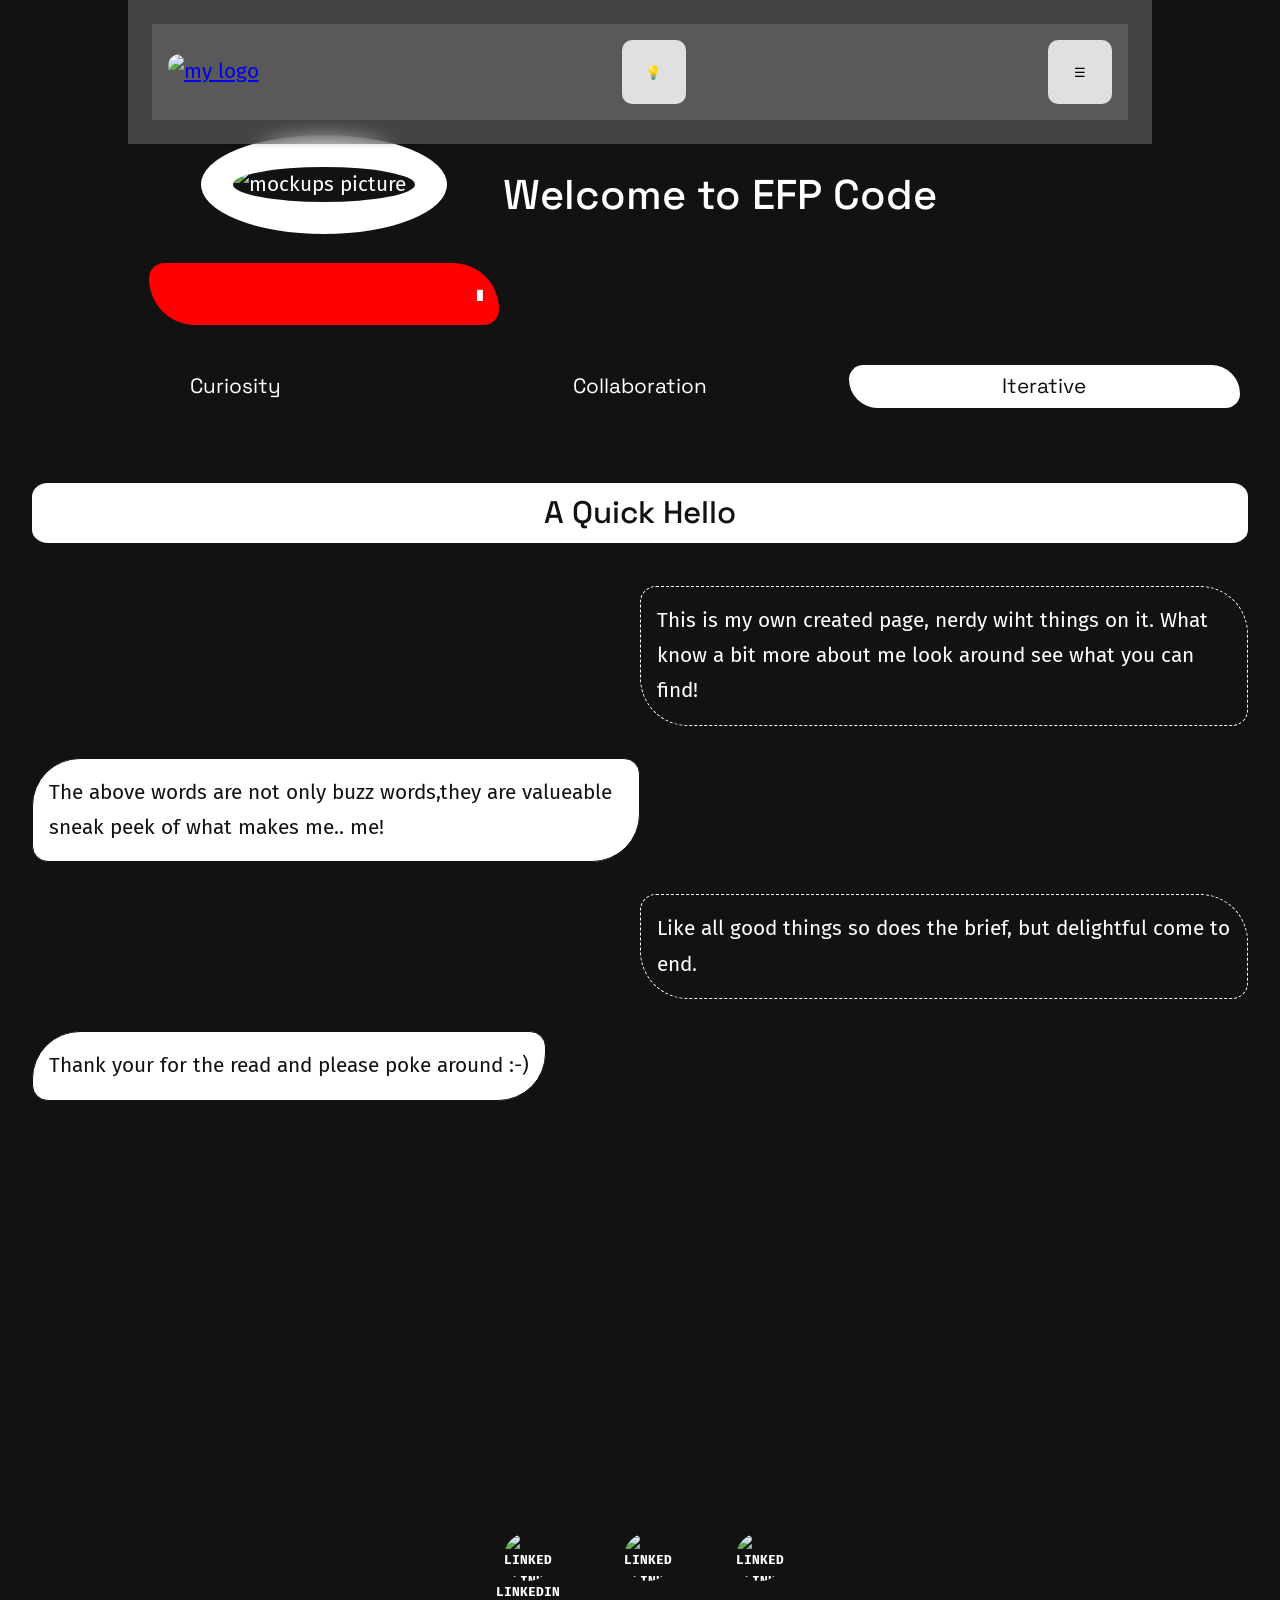
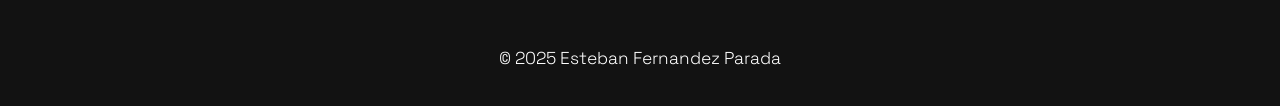
==== index.html @ 68931a68 "(fix) sticky footer and added some real data" ====
<!doctype html>
<html lang="en">
  <head>
    <meta charset="UTF-8" />
    <meta
      name="viewport"
      content="width=device-width, initial-scale=1.0, maximum-scale=1.0"
    />
    <title>My Portfolio</title>
    <link
      rel="icon"
      href="./mockups/logo.png"
      sizes="512x512"
      type="image/png"
    />
    <link rel="preconnect" href="https://fonts.googleapis.com" />
    <link rel="preconnect" href="https://fonts.gstatic.com" crossorigin />
    <link
      href="https://fonts.googleapis.com/css2?family=Fira+Mono:wght@400;500;700&family=Fira+Sans:ital,wght@0,100;0,200;0,300;0,400;0,500;0,600;0,700;0,800;0,900;1,100;1,200;1,300;1,400;1,500;1,600;1,700;1,800;1,900&family=Space+Grotesk:wght@300..700&display=swap"
      rel="stylesheet"
    />
    <link href="css/style.css" rel="stylesheet" />
  </head>
  <body class="dark-mode">
    <header class="site-header site-header--hidden">
      <div class="site-header__top">
        <a href="/" class="site-header__logo-link">
          <img src="./mockups/logo.png" alt="my logo" class="site-header__logo"
        /></a>

        <button
          aria-label="Toggle light mode"
          aria-pressed="true"
          type="button"
          class="site-header__light-or-darkmode-toggle site-header__button"
        >
          &#x1F4A1;
        </button>

        <button
          aria-label="Toggle navigation menu"
          aria-expanded="false"
          type="button"
          class="site-header__menu-toggle site-header__button"
        >
          &#9776;
        </button>
      </div>

      <nav class="site-header__nav">
        <ul class="site-header__nav-list">
          <li class="site-header__nav-item">
            <a class="site-header__nav-link" href="/">Home</a>
          </li>
          <li class="site-header__nav-item">
            <a class="site-header__nav-link" href="./about.html">About me</a>
          </li>
          <li class="site-header__nav-item">
            <a class="site-header__nav-link" href="./pages/contactform.html"
              >Contact Me</a
            >
          </li>
        </ul>
      </nav>
    </header>

    <main class="pagecontent">
      <h1 class="pagecontent__main-heading">Welcome to EFP Code</h1>
      <img
        class="pagecontent__profile-picture"
        src="./mockups/profile-pic.webp"
        alt="mockups picture"
      />
      <section class="pagecontent__value-words">
        <ul class="pagecontent__value-list">
          <li class="pagecontent__value-item pagecontent__value-item--padded">
            Curiosity
          </li>
          <li class="pagecontent__value-item pagecontent__value-item--padded">
            Collaboration
          </li>
          <li
            id="lastValueWord"
            class="pagecontent__value-item pagecontent__value-item--highlight"
          >
            Iterative
          </li>
        </ul>
      </section>

      <section
        class="pagecontent__code-container"
        aria-label="Hello world programs for different languages in with mono space font"
      >
        <pre><code id="typewriter" class="pagecontent__code"></code></pre>
      </section>

      <section class="pagecontent__section">
        <h2 class="pagecontent__section-heading">A Quick Hello</h2>
        <p class="pagecontent__p">
          This is my own created page, nerdy wiht things on it. What know a bit
          more about me look around see what you can find!
        </p>
        <p class="pagecontent__p">
          The above words are not only buzz words,they are valueable sneak peek
          of what makes me.. me!
        </p>
        <p class="pagecontent__p">
          Like all good things so does the brief, but delightful come to end.
        </p>

        <p class="pagecontent__p">
          Thank your for the read and please poke around :-)
        </p>
      </section>

      <section class="youtube-responsive">
        <iframe
          class="youtube-responsive__iframe"
          src="https://www.youtube.com/embed/YyZq_lEJZ2U?si=lVKtuSNuPrxmu6C7"
          title="YouTube video player"
          frameborder="0"
          allow="accelerometer; autoplay; clipboard-write; encrypted-media; gyroscope; picture-in-picture; web-share"
          referrerpolicy="strict-origin-when-cross-origin"
          allowfullscreen
        ></iframe>
      </section>
    </main>

    <footer>
      <section class="site-footer">
        <ul class="site-footer__social-list">
          <li class="site-footer__social-item">
            <a
              class="site-footer__social-link"
              href="https://www.linkedin.com/in/esteban-fernandez-parada-337b5140"
              target="_blank"
              rel="noopener noreferrer"
              ><img
                class="site-footer__social-icon"
                src="./mockups/logo.png"
                alt="linkedin link"
              />linkedin</a
            >
          </li>
          <li class="site-footer__social-item">
            <a
              class="site-footer__social-link"
              href="https://www.linkedin.com/in/esteban-fernandez-parada-337b5140"
              target="_blank"
              rel="noopener noreferrer"
              ><img
                class="site-footer__social-icon"
                src="./mockups/logo.png"
                alt="linkedin link"
            /></a>
          </li>
          <li class="site-footer__social-item">
            <a
              class="site-footer__social-link"
              href="https://www.linkedin.com/in/esteban-fernandez-parada-337b5140"
              target="_blank"
              rel="noopener noreferrer"
              ><img
                class="site-footer__social-icon"
                src="./mockups/logo.png"
                alt="linkedin link"
            /></a>
          </li>
        </ul>
        <h5 class="site-footer__copyright">© 2025 Esteban Fernandez Parada</h5>
      </section>
    </footer>

    <script src="js/menutoggle.js"></script>
    <script src="js/colormode.js"></script>
    <script src="js/buttontouch.js"></script>
    <script src="js/headerhidden.js"></script>
    <script type="module" src="js/typewriterfx.js"></script>
  </body>
</html>
---- css/style.css ----
* {
  margin: 0;
  padding: 0;
  box-sizing: border-box;
}

html, body {
  height: 100%; /* Make sure body takes full height */
  margin: 0;
  display: flex; /* Allow the body to be a flex container */
  flex-direction: column; /* Stack elements vertically */
}

:root {
  /* Using RGB values for future flexibility with rgba() */
  --page-bg-rgb: 255, 255, 255;
  --text-color-rgb: 51, 51, 51;
  --btn-color-rgb: 255, 0, 0;
  --btn-bg-color-rgb: 224, 224, 224;
  --highlight-link-rgb: 0, 0, 0;

}

body.dark-mode {
  /* Using RGB values for dark mode colors */
  --page-bg-rgb: 18, 18, 18;
  --text-color-rgb: 255, 255, 255;
  --btn-color-rgb: 255, 0, 0;
  --btn-bg-color-rgb: 224, 224, 224;
  --highlight-link-rgb: 0, 0, 0;
}


:root {
  --page-bg: #ffffff;
  --text-color: #333333;
  --btn-color:red;
  --btn-bg-color:#e0e0e0;
  --highlight-link:#000;
  --warning-text:#ff8503;
  --succes-color:#04aa6d;
}



body.dark-mode {
  --page-bg: #121212;
  --text-color: #ffffff;
  --btn-color:red;
  --btn-bg-color:#e0e0e0;
  --highlight-link:#000;
  --warning-text:#ff8503;
  --succes-color:#04aa6d;
}

body {
  background-color: var(--page-bg);
  color: var(--text-color);
  /* Add a smooth transition for the color change */
  transition: background-color 0.4s ease, color 0.4s ease; 
}

body{
  font-family: 'Fira Sans', Arial, sans-serif;
  font-size:16px;
  line-height:1.7;
  padding: 0rem;
  margin:0;
  min-height: 100vh;
}

h1,h2,h3,h4,h5,h6{
  font-family:'Space Grotesk', 'Fira Sans', sans-serif;
  font-weight: 500;
}


header, main, footer {
  margin: 0;
  padding: 1rem;
  box-sizing: border-box;
  width:100%;
}


img {
  max-width: 100%;
  height: auto;
  display: block;
  margin:0;
}

ul {
list-style-type: none;
  padding: 0;
  
}

ul a {
  margin :0.5rem;
  display: inline;
  background-color:var(--page-bg);
  padding:1rem;
}

a:hover,
a:active,
a:focus,
a.touched{
  background-color: var(--btn-bg-color); 
  color: var(--highlight-link);
  border-color:transparent;
  transition: all ease-in-out 0.3s;
  border-radius: 1rem/2.3rem;
}



/* Header elements */

/* headerbutton background-color switches */

.site-header__button{
  display: flex;
  border-radius: 0.625rem;
  justify-content:center;
  border: 0;
  cursor: pointer;
  padding: 2rem;
  align-items: center;
  flex-shrink: 0;
  background-color: var(--btn-bg-color);
  max-width:4rem;
  max-height:4rem;
}

.site-header__button--touched{

  background-color:var(--btn-color);
}



/* iframe with youtube video */

.youtube-responsive {
  position: relative;
  width: 100%;
  padding-top: 56.25%; /* 16:9 aspect ratio (9/16 = 0.5625) */
  overflow: hidden;
  margin-top:1rem;
  margin-bottom:1rem;
  height:auto;
}
.youtube-responsive iframe {
  position: absolute;
  top: 0;
  left: 0;
  width: 100%;
  height: 100%;
  border: 0;
  border-radius:1rem 2rem;

}


/* Header display and hidden transitions */
.site-header{
  position: fixed;
  box-sizing: border-box;
  top: 0;
  left: 50%;
  padding:0rem;
  z-index: 1000;
  background-color: transparent; /* or transparent if overlaying */
  box-shadow: 0 2px 4px rgba(0,0,0,0.1); 
  backdrop-filter: blur(8px);
  margin: 0 auto;
  transition: opacity 1.2s ease-in-out 1.2s, 
  transform 1.2s ease-in-out 1.2s,  
  max-height 1.2s ease-in-out 1.2s;
  transform:translateX(-50%);
  max-height:20rem;
  overflow: visible;
  width:100%;
  max-width:1024px;

}
.site-header--hidden{
 opacity: 0;
 transform: translateX(-100%);
 pointer-events: none; /* Disables interaction when hidden */
 max-height:0;
 overflow: hidden;
}


/* header elements like logos and buttons */

.site-header__top{

  display: flex;
  justify-content: space-between;
  align-items: center;
  padding: 1rem;
  gap:1rem;

}
.site-header__logo{
  height: auto;
  max-width: 100%;
  max-height: 5rem;
  border-radius: 0.75rem;
  margin:0.4rem auto;
}

.site-header__nav{
  transition: max-height 300ms ease-in-out;
  max-height:0;
  overflow:hidden;
}

.site-header__nav-list{
  display:flex;
  justify-content:center;
  gap:0.6rem;
  padding:0;
  margin: 1rem;
}

.site-header__nav-link {
  /* New styles for the pill shape */
  border-radius: 0px;
  text-decoration: none;
  color: var(--text-color);
}


.site-header__nav--visible{
  max-height:12.5rem;
}


/* Main elements */

/* H1 in main  */
@keyframes slideInFromTop {
  from {
    opacity: 0;
    transform: translateY(-25%);
  }
  to {
    opacity: 1;
    transform: translateY(0);
  }
}


.pagecontent__main-heading{
  display: grid;
  gap: 0.125rem;
  grid-template-columns:1fr;
  text-align:right;

  animation-name: slideInFromTop;
  animation-duration: 1s;
  animation-timing-function:  ease-in-out;
  animation-delay: 1s;
  animation-fill-mode: both;

}

/* Profile Picture  */
.pagecontent__profile-picture{
    border-radius:100%;
    border: 2rem solid  var(--text-color);
    margin: 0 auto;
    width:55%;
    height:auto;
}

/* Value words  */
.pagecontent__value-list{
  display: grid;
  grid-template-columns:1fr 1fr 1fr;
  gap: 0.8rem;
  margin:0.75rem;
  padding:0.75rem;
  text-align:center;
  justify-content: center;
  font-family: 'Space Grotesk'
}



.pagecontent__value-item--padded {
  padding: 0.25rem;
  font-family: 'Space Grotesk';
}

.pagecontent__value-item--highlight{
  color:var(--page-bg);
  background-color:var(--text-color);
  border-radius:2rem 4rem;
  padding: 0.25rem;
}

/* Code + typewriter effects  */

.pagecontent__code-container{

  display:flex;
  width:clamp(100px, 100%, 350px); justify-content:end;
  border-radius: 1rem  3rem;
  height: auto;
  max-width: 100%;
  background: var(--btn-color);
  overflow-x:hidden;
}

.pagecontent__code {
  font-family:'Fira Mono';
  font-weight:500; 
  white-space: pre;
  position:relative;
}

.pagecontent__code--typing::after {
  content: "\25AE"; /* The cursor character */
  color: var(--text-color);
  animation: blink 1s step-end infinite;
  position:relative;
  top:0.1rem;
  height:auto;
}

@keyframes blink {
  from, to { opacity: 1; }
  50% { opacity: 0; }
}
/*  Section header in main  */
.pagecontent__section-heading{
  margin: 1.2rem auto;
  padding:0.2rem;
  background: var(--text-color);
  color: var(--page-bg);
  border-radius:1rem / 0.85rem;
  text-align: center;
}


/* main section paragraph  */

.pagecontent__p{
  font-weight:400;
  margin-top: 0.5rem;
  margin-bottom: 0.5rem;
  text-align:left;
  padding:1rem;
}

.pagecontent__p:nth-child(odd){
  background:var(--text-color);
  color: var(--page-bg);
  border-radius: 3rem  1rem;
  border: groove 0.1rem var(--page-bg);
}

.pagecontent__p:nth-child(even){
  border-radius: 1rem  3rem;
  border: dashed 0.1rem var(--text-color);
}

/*Form Styling*/
.form{
  display:flex;
  padding:2rem;
  width:100%;
  flex-direction:column;
  align-items:center;
  max-width:64rem;
  margin: 0 auto;
}


.form__fieldset{
  border:none;
  width:100%;
}

.form__legend{
  font-size:1.2rem;
  font-weight:500;
  text-align:center;
  margin:0 auto;
}



.form__group{
  display:flex;
  background:var(--text-color);
  color: var(--page-bg);
  padding: 2rem;
  flex-direction:column;
  margin:2rem auto;
  width:100%;
  height:auto;
  align-items:center;

}

.form__group:nth-child(odd){
  border-radius:1rem 5rem 2rem;
}
.form__group:nth-child(even){
  border-radius:5rem 2rem 1rem;
}


.form__label-required{
  color:var(--highlight-link);
  text-decoration-line: underline;
}

.form__label{
  margin: 0.5rem auto;
  padding:1rem;
  text-align:center;
  font-family:"Space Grotesk";
  text-wrap:balance;
  font-weight:600;
}
.form__input{
  padding:1rem;
  min-width:10rem;
  width:100%;
  text-align:center;
}

.form__help-text{
  text-align:right;
  font-family:"Fira Mono";
  font-style:italic;
  text-wrap:balance;
  display:none;
  color:var(--warning-text);
}

.form__help-text--visible{
  display:block;
}

.form__actions{
  display:flex;
  flex-direction:row;
  margin:1rem;
  justify-content:space-between;
}
.form__button{
  width:50%;
  height:auto;
  padding:1rem;
  background:transparent;
  border: 0.5rem solid var(--text-color);
  border-radius: 1rem 2rem;
  text-align:center;
  color:var(--text-color);
  font-family:"Space Grotesk";
  margin:1rem;
}

.form__button--touched{
  background: var(--btn-color);
}

.form__button--primary{
  border-radius: 1rem 2rem;
}

.form__button--primary-disabled{
  color:transparent;
}
.form__button--secondary{
  border-radius: 2rem 1rem;
}

.form__textarea{
  border-radius: 1rem 3rem;
  width:100%;
  height:auto;
  padding:1.5rem;
  margin:2rem;
}

.form__success-message{
color:var(--succes-color);

}


@keyframes blur-to-sharp {
  from{
    filter:blur(4px);
  }
  to{
    filter:blur(0);
  }
  
}

.form__group{
  animation: blur-to-sharp 2.7s ease-in-out forwards;
}



/* footer   */
.site-footer{
  display:flex;
  margin:0rem auto;
  flex-direction:column;
  align-items:center;
  justify-content:center;
}
.site-footer__social-list{
 display: grid;
  grid-template-columns: repeat(3, auto);
  gap: 1rem;
  margin: 0 auto;
  justify-content: center;
}


.site-footer__social-link{
  display:flex;
  justify-content:center;
  flex-direction: column;
  align-items:center;
  text-align:center;
  font-family: 'Fira Mono';
  text-decoration: none;
  font-size: 0.8rem;
  font-weight: 600;
  color:var(--text-color);
  animation: slant 1.6s infinite;
  text-transform: uppercase;

}

@keyframes slant {
    0% {
    transform: skewX(0deg);
  }
    25% {
    transform: skewX(4deg);
  }
  50% {
    transform: skewX(-6deg); /* You can adjust the degree of the slant here */
  }
  100% {
    transform: skewX(0deg);
  }
}

.site-footer__social-icon{
  height:3rem;
  width:3rem;
  max-height: 4rem;
  max-width: 4rem;
  border-radius:100%;

}

/*Copyright text*/
.site-footer__copyright{
  display:flex;
  margin:1.1rem auto;
  font-weight:300;
  display:flex;
  justify-content:center;
  text-align:center;

}


/* Media queries for responsivnes */



@media (min-width:667px) {
  body{
    font-size:1.1rem;
  }


  .pagecontent{
    display:grid;
    gap: 1rem;
    grid-template-columns: 3fr 1fr 1fr;
    grid-template-areas:
    " . box1 . "
    "box2 . box3"
    "box4 box4 box5"
    "box6 box6 box6"
    "box7 box7 box7";
    align-items:center;
    justify-content:center;
  }

  .site-header{
    grid-area:box1;
  }

  .pagecontent__main-heading{
    grid-area:box2;
    margin-top:7rem;
  }

  .pagecontent__profile-picture{
    grid-area:box3;
    width:60%;
    height:auto;
    margin-top:5rem;
  }
  .pagecontent__code-container{
    grid-area:box4;
  }

  .pagecontent__value-words{
    grid-area:box5;
  }
  .pagecontent__section{
    grid-area:box6;
    width:60%;
    height:auto;
    margin: 0 auto;
  }


  .youtube-responsive {
    grid-area:box7;
    width:50%;
    height:auto;
    margin: 0 auto;
    padding: 9rem;
  }

}

@media (min-width: 1024px) {
  body {
    background: var(--page-bg);
    min-height: 100vh;
    font-size:1.3rem;
    box-sizing:border-box;
  }
.form__group{
  transition: all 1.9s ease-in-out 1.5s;
  overflow:hidden;
  animation:none;
}


.pagecontent{
    display: grid;
    margin:1rem auto;
    gap: 1rem;
    width:100%;
    grid-template-columns: 1fr 1fr;
    grid-template-areas:
      "box1 box1"
      "box2 box2"
      "box3 ."
      "box4 ."
      "box5 box5"
      "box6 box6"
      "box7 box7";

    align-items: center;
    justify-content: center;
 }

  .site-header{
    grid-area:box1;
    background-color:rgba(var(--text-color-rgb), 0.3);
    top:0;
    border: solid 1.5rem rgba(var(--page-bg-rgb),0.3);
    /*border-radius: 1rem/4rem;*/
    
  }
  .pagecontent__main-heading{
    grid-area:box2;
    justify-self:center;
    margin-top:7rem;
    margin-left: 10rem;
  }
  .pagecontent__profile-picture{
    grid-area:box3;
    width:40%;
    margin-top: -7rem;
    align-self:start;
  }

  .pagecontent__code-container{
    grid-area:box4;
    justify-self:center;
    padding:0.8rem;
  }
  .pagecontent__section{
    display:grid;
    grid-template-columns:1fr;
    grid-area:box6;
    width:100%;
    height:auto;
    row-gap:1rem;
    padding:1rem;
    margin:0 auto;
  }

  .pagecontent__section-heading{
    width: 100%;
  }

.pagecontent__p:nth-child(odd) {
  max-width:50%;
  justify-self: start;
  height:auto;
}

.pagecontent__p:nth-child(even) {
  max-width:50%;
  justify-self:end;
}

  .youtube-responsive{
    grid-area:box7;
    width:50%;
    height:auto;
    margin: 0 auto;
    padding:10rem;
  }
}
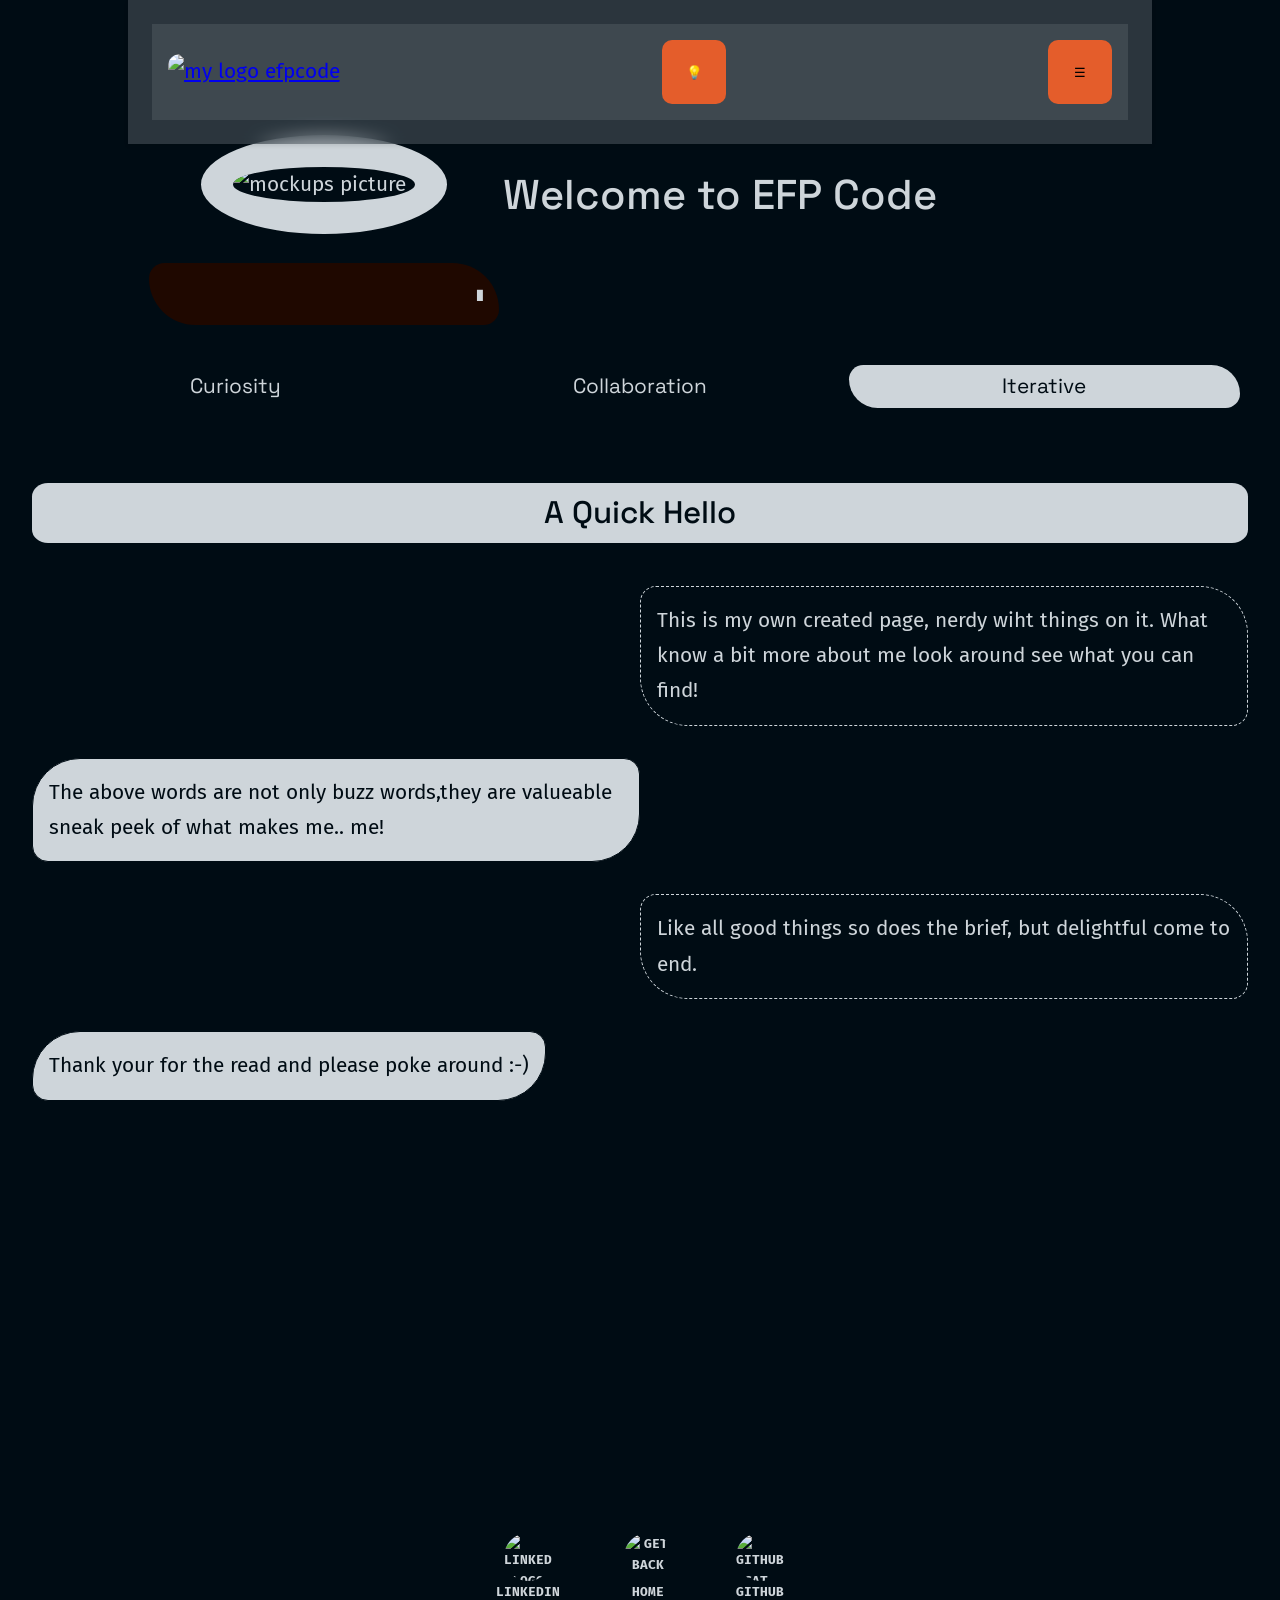
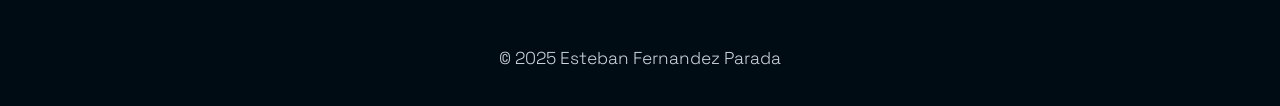
==== commit 4e9d4693: "Adds final touches" ====
--- a/index.html
+++ b/index.html
@@ -9,7 +9,7 @@
     <title>My Portfolio</title>
     <link
       rel="icon"
-      href="./mockups/logo.png"
+      href="./img/icons/logo.png"
       sizes="512x512"
       type="image/png"
     />
@@ -25,7 +25,10 @@
     <header class="site-header site-header--hidden">
       <div class="site-header__top">
         <a href="/" class="site-header__logo-link">
-          <img src="./mockups/logo.png" alt="my logo" class="site-header__logo"
+          <img
+            src="./img/icons/logo.png"
+            alt="my logo efpcode"
+            class="site-header__logo"
         /></a>
 
         <button
@@ -68,7 +71,7 @@
       <h1 class="pagecontent__main-heading">Welcome to EFP Code</h1>
       <img
         class="pagecontent__profile-picture"
-        src="./mockups/profile-pic.webp"
+        src="./img/pictures/picture.webp"
         alt="mockups picture"
       />
       <section class="pagecontent__value-words">
@@ -116,13 +119,10 @@
 
       <section class="youtube-responsive">
         <iframe
-          class="youtube-responsive__iframe"
-          src="https://www.youtube.com/embed/YyZq_lEJZ2U?si=lVKtuSNuPrxmu6C7"
-          title="YouTube video player"
+          src="https://www.linkedin.com/embed/feed/update/urn:li:ugcPost:7274372704944742401?compact=1"
           frameborder="0"
-          allow="accelerometer; autoplay; clipboard-write; encrypted-media; gyroscope; picture-in-picture; web-share"
-          referrerpolicy="strict-origin-when-cross-origin"
-          allowfullscreen
+          allowfullscreen=""
+          title="Embedded post"
         ></iframe>
       </section>
     </main>
@@ -138,34 +138,36 @@
               rel="noopener noreferrer"
               ><img
                 class="site-footer__social-icon"
-                src="./mockups/logo.png"
-                alt="linkedin link"
-              />linkedin</a
+                src="./img/icons/joblogo.png"
+                alt="LinkedIn logo with link to profile"
+              />LinkedIn</a
             >
           </li>
           <li class="site-footer__social-item">
             <a
               class="site-footer__social-link"
-              href="https://www.linkedin.com/in/esteban-fernandez-parada-337b5140"
+              href="/"
               target="_blank"
               rel="noopener noreferrer"
               ><img
                 class="site-footer__social-icon"
-                src="./mockups/logo.png"
-                alt="linkedin link"
-            /></a>
+                src="./img/icons/logo.png"
+                alt="Get back home logo"
+              />Home</a
+            >
           </li>
           <li class="site-footer__social-item">
             <a
               class="site-footer__social-link"
-              href="https://www.linkedin.com/in/esteban-fernandez-parada-337b5140"
+              href="https://github.com/efpcode"
               target="_blank"
               rel="noopener noreferrer"
               ><img
                 class="site-footer__social-icon"
-                src="./mockups/logo.png"
-                alt="linkedin link"
-            /></a>
+                src="./img/icons/codelogo.png"
+                alt="GitHub cat-logo with linked to coding profile"
+              />GitHub</a
+            >
           </li>
         </ul>
         <h5 class="site-footer__copyright">© 2025 Esteban Fernandez Parada</h5>
--- a/css/style.css
+++ b/css/style.css
@@ -11,46 +11,40 @@
   flex-direction: column; /* Stack elements vertically */
 }
 
+
+
 :root {
-  /* Using RGB values for future flexibility with rgba() */
+  /* Using the primary palette for the regular (light) theme */
   --page-bg-rgb: 255, 255, 255;
-  --text-color-rgb: 51, 51, 51;
-  --btn-color-rgb: 255, 0, 0;
-  --btn-bg-color-rgb: 224, 224, 224;
-  --highlight-link-rgb: 0, 0, 0;
-
+  --text-color-rgb: 35, 100, 146;
+  --btn-color-rgb: 255, 255, 255;
+  --btn-bg-color-rgb: 114, 151, 178;
+  --highlight-link-rgb: 228, 181, 43; /* New highlight color */
+
+  --page-bg: #ffffff;
+  --text-color: #236492;
+  --btn-color:#ffffff;
+  --btn-bg-color:#7297b2;
+  --highlight-link:#E4B52B; /* New highlight color */
+  --warning-text:#ff8503; 
+  --succes-color:#04aa6d; 
 }
 
 body.dark-mode {
-  /* Using RGB values for dark mode colors */
-  --page-bg-rgb: 18, 18, 18;
-  --text-color-rgb: 255, 255, 255;
-  --btn-color-rgb: 255, 0, 0;
-  --btn-bg-color-rgb: 224, 224, 224;
-  --highlight-link-rgb: 0, 0, 0;
-}
-
-
-:root {
-  --page-bg: #ffffff;
-  --text-color: #333333;
-  --btn-color:red;
-  --btn-bg-color:#e0e0e0;
-  --highlight-link:#000;
-  --warning-text:#ff8503;
-  --succes-color:#04aa6d;
-}
-
-
-
-body.dark-mode {
-  --page-bg: #121212;
-  --text-color: #ffffff;
-  --btn-color:red;
-  --btn-bg-color:#e0e0e0;
-  --highlight-link:#000;
-  --warning-text:#ff8503;
-  --succes-color:#04aa6d;
+  /* Using the primary palette for the dark theme */
+  --page-bg-rgb: 0, 12, 20;
+  --text-color-rgb: 206, 213, 218;
+  --btn-color-rgb: 31, 8, 0; 
+  --btn-bg-color-rgb: 228, 93, 43;
+  --highlight-link-rgb: 228, 181, 43; /* New highlight color */
+
+  --page-bg: #000c14;
+  --text-color: #ced5da;
+  --btn-color:#1f0800;
+  --btn-bg-color:#e45d2b;
+  --highlight-link:#E4B52B; /* New highlight color */
+  --warning-text:#ff8503; 
+  --succes-color:#04aa6d; 
 }
 
 body {
@@ -255,6 +249,9 @@
   }
 }
 
+.pagecontent > * {
+  transition: all 0.5s ease-in-out;
+}
 
 .pagecontent__main-heading{
   display: grid;
@@ -423,6 +420,11 @@
   text-decoration-line: underline;
 }
 
+.form__textarea{
+  font-family:"Fira Mono";
+  font-weight:600;
+}
+
 .form__label{
   margin: 0.5rem auto;
   padding:1rem;
@@ -436,6 +438,7 @@
   min-width:10rem;
   width:100%;
   text-align:center;
+  font-weight:500;
 }
 
 .form__help-text{
@@ -445,6 +448,7 @@
   text-wrap:balance;
   display:none;
   color:var(--warning-text);
+  font-weight:500;
 }
 
 .form__help-text--visible{
@@ -659,6 +663,10 @@
   transition: all 1.9s ease-in-out 1.5s;
   overflow:hidden;
   animation:none;
+}
+
+.form__input{
+  font-size:large;
 }
 
 
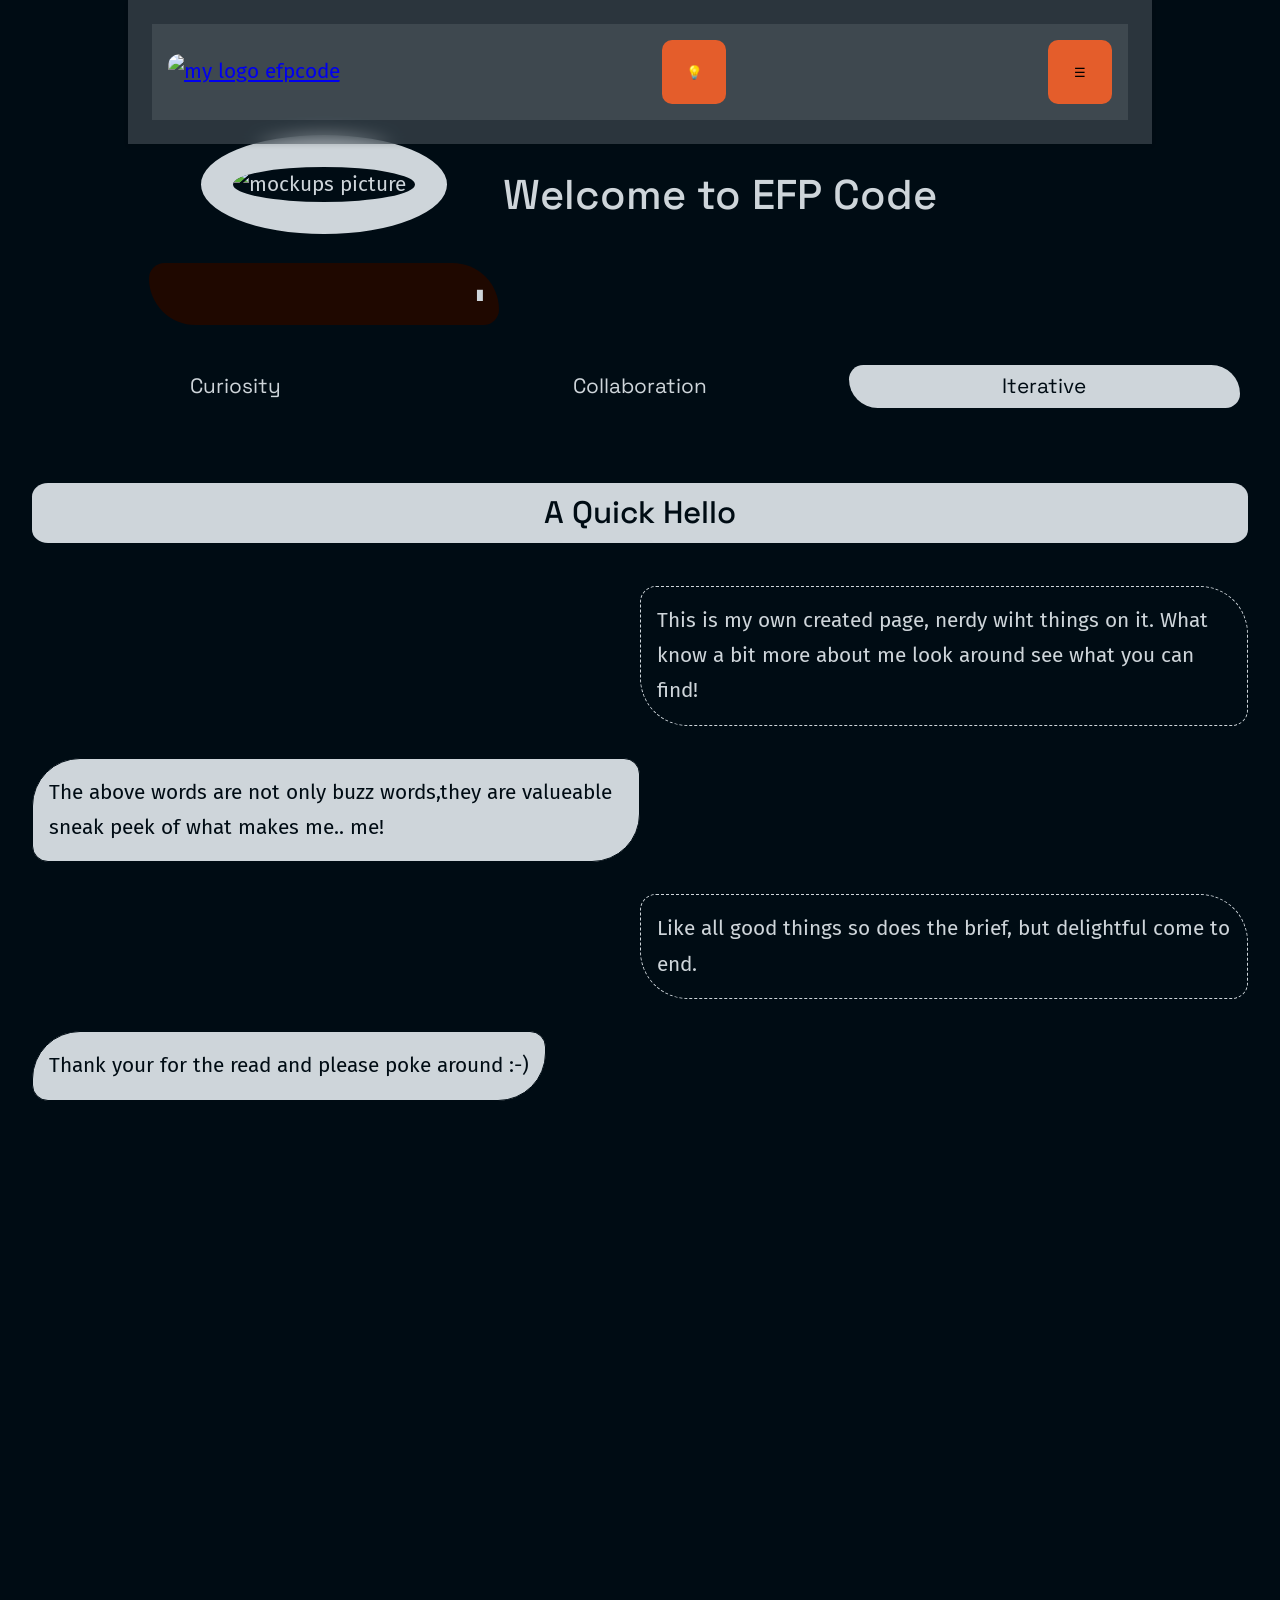
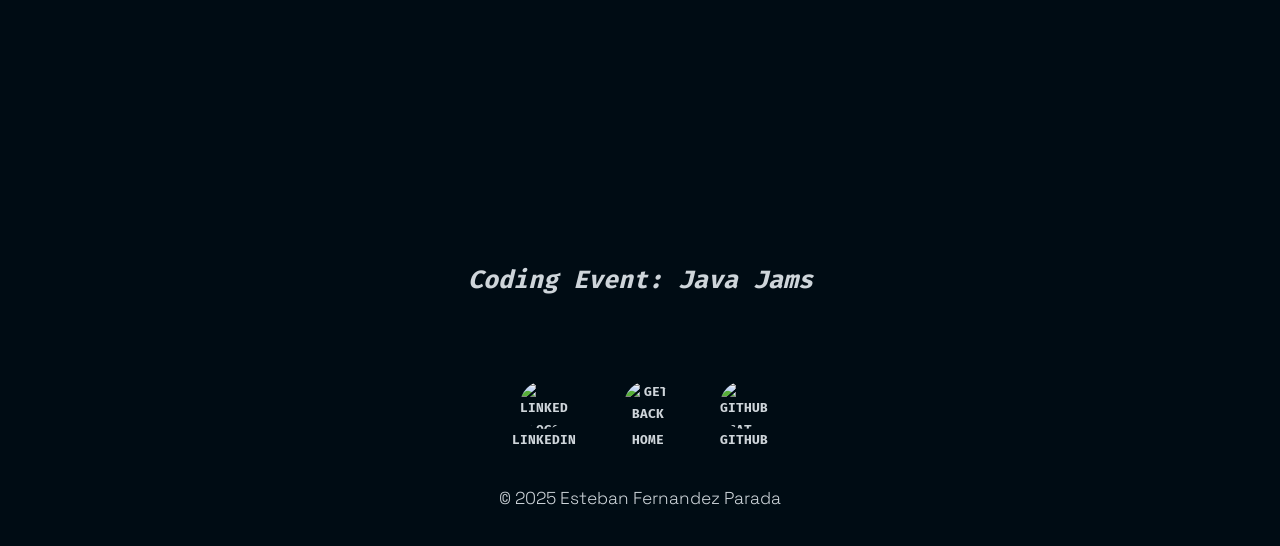
==== commit 2d8d5822: "(fixes) Adds correct animations + new semantic tag for media + better error message json data not lo" ====
--- a/index.html
+++ b/index.html
@@ -6,7 +6,7 @@
       name="viewport"
       content="width=device-width, initial-scale=1.0, maximum-scale=1.0"
     />
-    <title>My Portfolio</title>
+    <title>My Esteban Fernandez Parada Portfolio</title>
     <link
       rel="icon"
       href="./img/icons/logo.png"
@@ -117,14 +117,19 @@
         </p>
       </section>
 
-      <section class="youtube-responsive">
-        <iframe
-          src="https://www.linkedin.com/embed/feed/update/urn:li:ugcPost:7274372704944742401?compact=1"
-          frameborder="0"
-          allowfullscreen=""
-          title="Embedded post"
-        ></iframe>
-      </section>
+      <figure class="youtube-responsive">
+        <div class="youtube-responsive__wrap-container">
+          <iframe
+            src="https://www.linkedin.com/embed/feed/update/urn:li:ugcPost:7274372704944742401?compact=1"
+            frameborder="0"
+            allowfullscreen=""
+            title="Video about coding event called Java Jams"
+          ></iframe>
+        </div>
+        <figcaption class="youtube-responsive__figcaption">
+          <h3>Coding Event: Java Jams</h3>
+        </figcaption>
+      </figure>
     </main>
 
     <footer>
--- a/css/style.css
+++ b/css/style.css
@@ -91,7 +91,6 @@
 }
 
 ul a {
-  margin :0.5rem;
   display: inline;
   background-color:var(--page-bg);
   padding:1rem;
@@ -135,26 +134,47 @@
 
 
 
-/* iframe with youtube video */
+/* iframe with video */
 
 .youtube-responsive {
-  position: relative;
   width: 100%;
-  padding-top: 56.25%; /* 16:9 aspect ratio (9/16 = 0.5625) */
-  overflow: hidden;
-  margin-top:1rem;
-  margin-bottom:1rem;
   height:auto;
+  display:flex;
+  align-items:center;
+  display:flex;
+  flex-direction:column;
+  justify-content:center;
+  padding-top: 56.25%;
+  overflow:hidden;
+  position:relative;
+
 }
 .youtube-responsive iframe {
+  border: 0;
+  border-radius:1rem 2rem;
   position: absolute;
   top: 0;
   left: 0;
   width: 100%;
   height: 100%;
-  border: 0;
-  border-radius:1rem 2rem;
-
+
+}
+
+.youtube-responsive__figcaption{
+  text-align:center;
+  flex-direction: column;
+  width:100%;
+  display:flex;
+  position:relative;
+  background-color:var(--page-bg);
+  padding:1rem;
+}
+
+.youtube-responsive__figcaption h3{
+  font-weight:600;
+  font-family:"Fira Mono";
+  font-style:italic;
+  font-size:larger;
 }
 
 
@@ -170,9 +190,7 @@
   box-shadow: 0 2px 4px rgba(0,0,0,0.1); 
   backdrop-filter: blur(8px);
   margin: 0 auto;
-  transition: opacity 1.2s ease-in-out 1.2s, 
-  transform 1.2s ease-in-out 1.2s,  
-  max-height 1.2s ease-in-out 1.2s;
+  transition: opacity 1.2s ease-in-out 1.2s;
   transform:translateX(-50%);
   max-height:20rem;
   overflow: visible;
@@ -592,7 +610,7 @@
 
 
 
-@media (min-width:667px) {
+@media (min-width:667px){
   body{
     font-size:1.1rem;
   }
@@ -639,15 +657,15 @@
     width:60%;
     height:auto;
     margin: 0 auto;
+    padding:0;
   }
 
 
   .youtube-responsive {
     grid-area:box7;
-    width:50%;
+    width:60%;
     height:auto;
     margin: 0 auto;
-    padding: 9rem;
   }
 
 }
@@ -743,10 +761,9 @@
 
   .youtube-responsive{
     grid-area:box7;
-    width:50%;
+    width:100%;
     height:auto;
     margin: 0 auto;
-    padding:10rem;
-  }
-}
-
+  }
+}
+
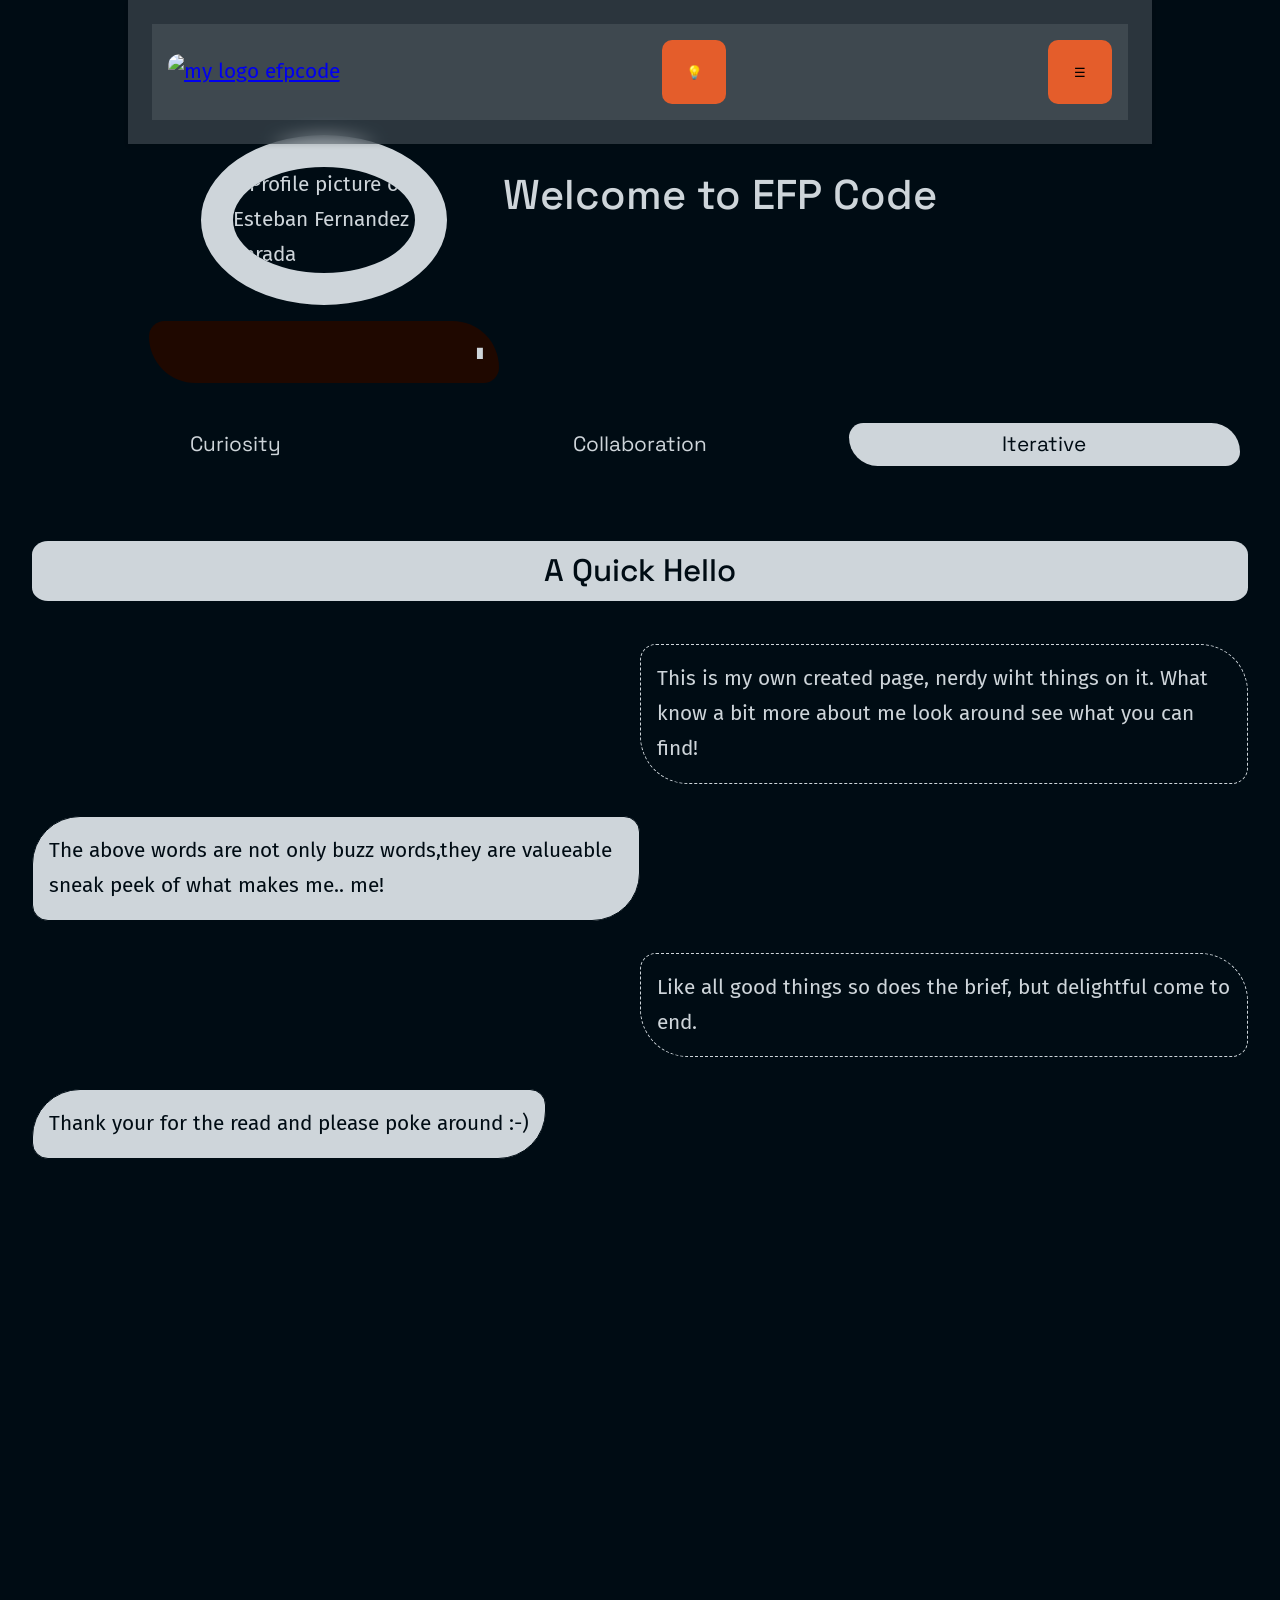
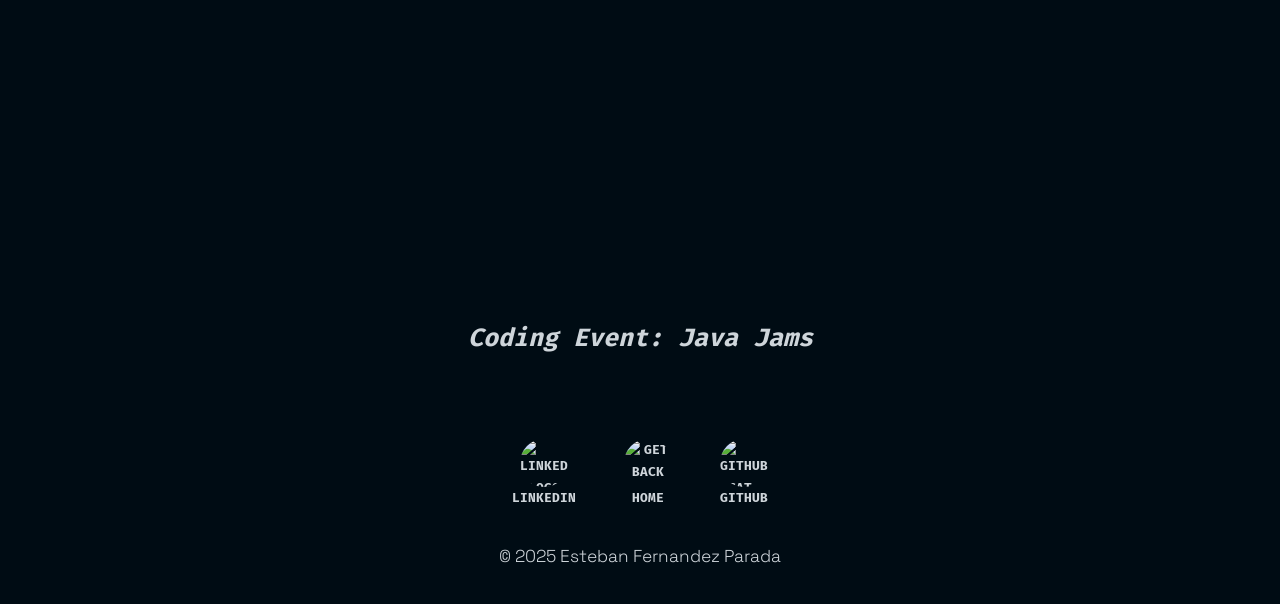
==== commit d04c64a2: "Adds alt to all pictures" ====
--- a/index.html
+++ b/index.html
@@ -72,7 +72,7 @@
       <img
         class="pagecontent__profile-picture"
         src="./img/pictures/picture.webp"
-        alt="mockups picture"
+        alt="Profile picture of Esteban Fernandez Parada"
       />
       <section class="pagecontent__value-words">
         <ul class="pagecontent__value-list">
--- a/css/style.css
+++ b/css/style.css
@@ -51,7 +51,7 @@
   background-color: var(--page-bg);
   color: var(--text-color);
   /* Add a smooth transition for the color change */
-  transition: background-color 0.4s ease, color 0.4s ease; 
+  transition: background-color 0.6s ease, color 0.4s ease; 
 }
 
 body{
@@ -271,6 +271,8 @@
   transition: all 0.5s ease-in-out;
 }
 
+.pagecontent{margin-top:6rem;}
+
 .pagecontent__main-heading{
   display: grid;
   gap: 0.125rem;
@@ -608,9 +610,29 @@
 
 /* Media queries for responsivnes */
 
+@media (max-width: 349px) {
+
+
+.site-header__nav-list{
+
+display: flex;
+flex-direction: column;
+justify-content: center;
+align-items: center;
+row-gap: 2rem;
+column-gap: 2rem
+
+}
+
+}
 
 
 @media (min-width:667px){
+
+  .pagecontent{
+    margin-top:0;
+  }
+
   body{
     font-size:1.1rem;
   }
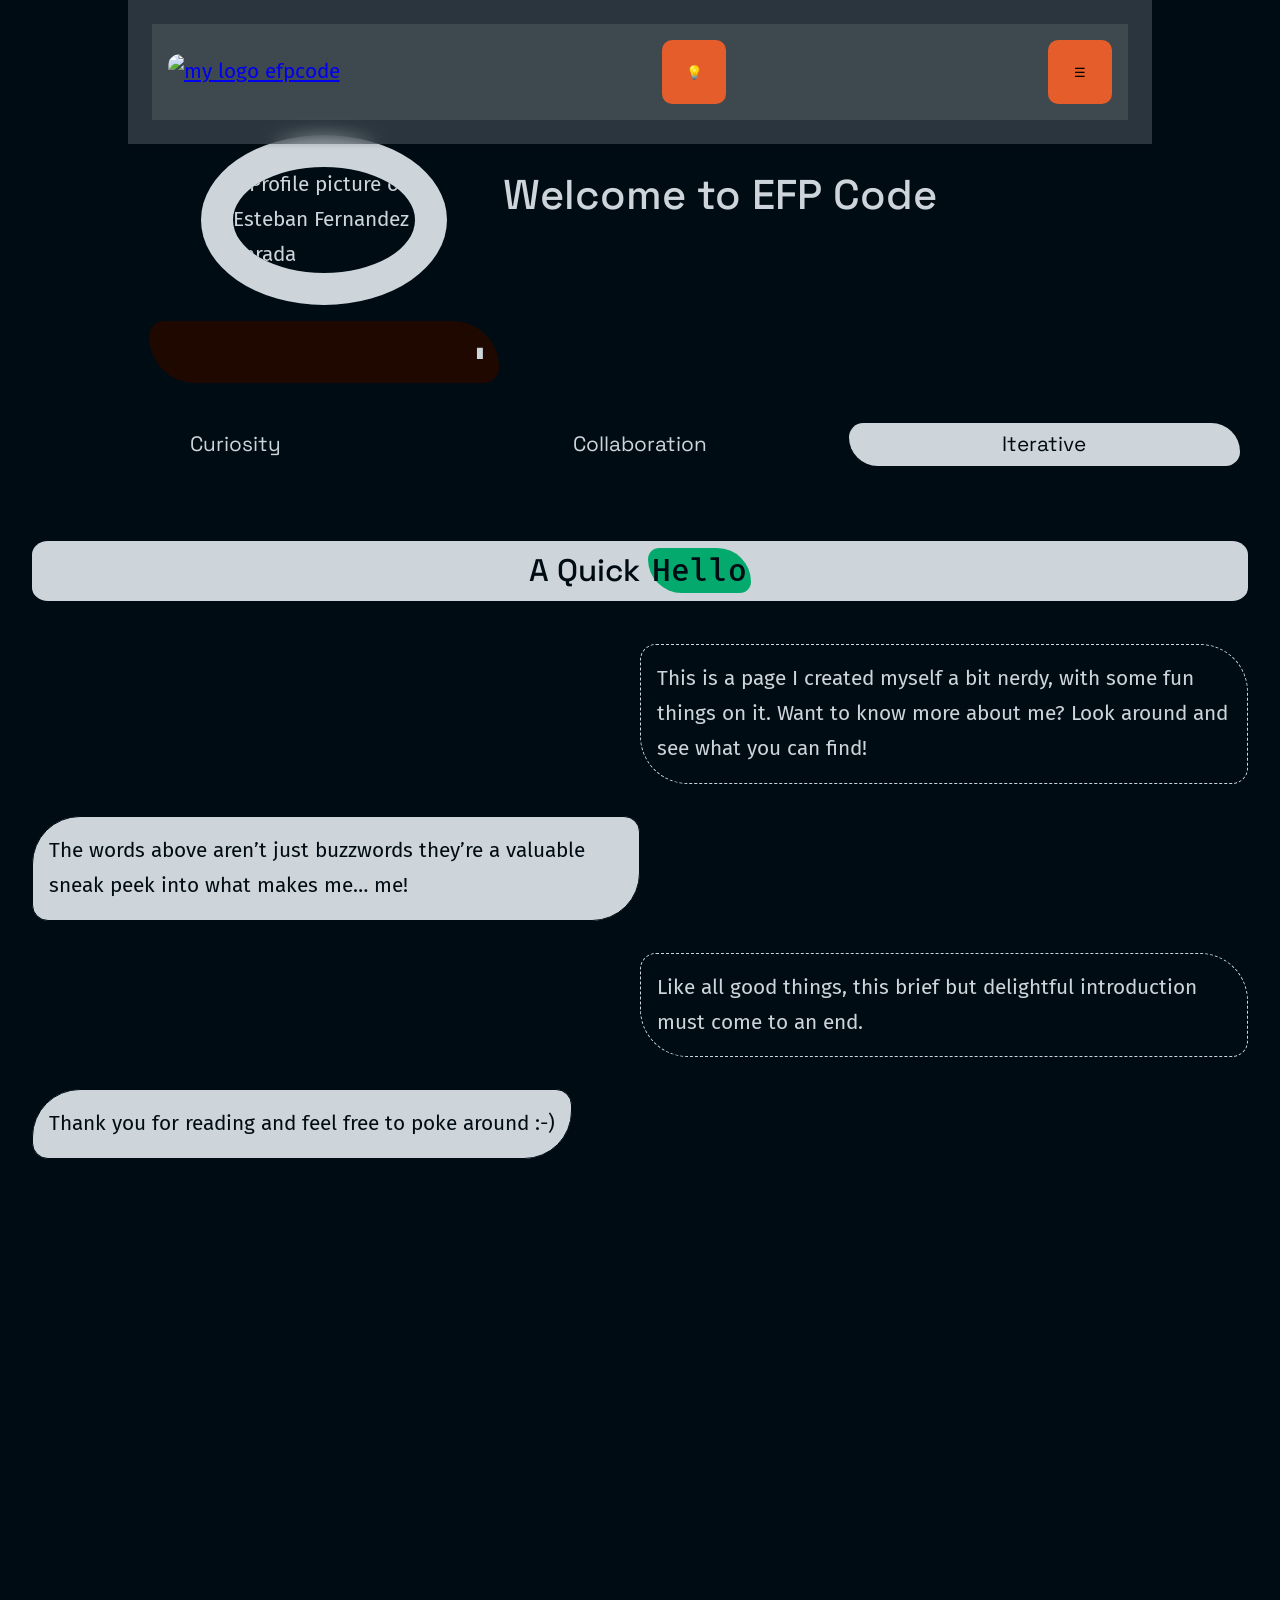
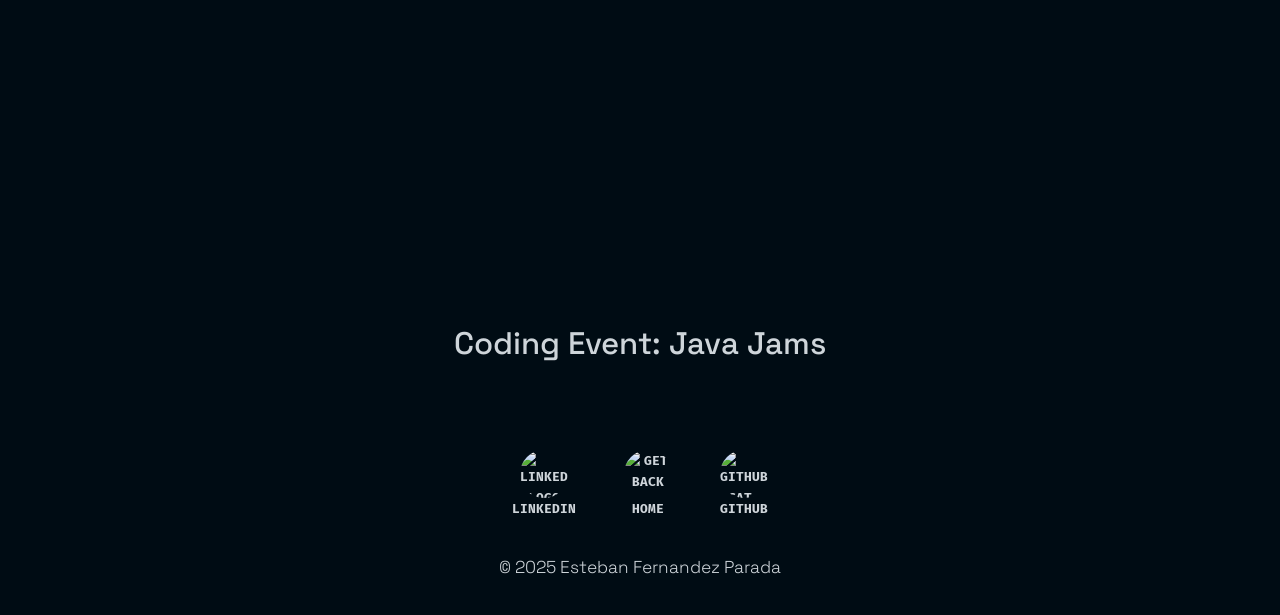
==== commit 3c8da0fd: "(fix) typo new blur animation" ====
--- a/index.html
+++ b/index.html
@@ -99,21 +99,25 @@
       </section>
 
       <section class="pagecontent__section">
-        <h2 class="pagecontent__section-heading">A Quick Hello</h2>
+        <h2 class="pagecontent__section-heading">
+          A Quick
+          <span class="pagecontent__section-heading--fontstyle">Hello</span>
+        </h2>
         <p class="pagecontent__p">
-          This is my own created page, nerdy wiht things on it. What know a bit
-          more about me look around see what you can find!
+          This is a page I created myself a bit nerdy, with some fun things on
+          it. Want to know more about me? Look around and see what you can find!
         </p>
         <p class="pagecontent__p">
-          The above words are not only buzz words,they are valueable sneak peek
-          of what makes me.. me!
+          The words above aren’t just buzzwords they’re a valuable sneak peek
+          into what makes me… me!
         </p>
         <p class="pagecontent__p">
-          Like all good things so does the brief, but delightful come to end.
+          Like all good things, this brief but delightful introduction must come
+          to an end.
         </p>
 
         <p class="pagecontent__p">
-          Thank your for the read and please poke around :-)
+          Thank you for reading and feel free to poke around :-)
         </p>
       </section>
 
@@ -127,7 +131,7 @@
           ></iframe>
         </div>
         <figcaption class="youtube-responsive__figcaption">
-          <h3>Coding Event: Java Jams</h3>
+          <h2>Coding Event: Java Jams</h2>
         </figcaption>
       </figure>
     </main>
--- a/css/style.css
+++ b/css/style.css
@@ -364,6 +364,14 @@
   border-radius:1rem / 0.85rem;
   text-align: center;
 }
+.pagecontent__section-heading--fontstyle{
+  font-family:"Fira Mono";
+  animation:blur-to-sharp 6.5s ease-in-out infinite;
+  color:var(--page-bg);
+  background-color:var(--succes-color);
+  border-radius:1rem 3rem;
+  padding:0.25rem;
+}
 
 
 /* main section paragraph  */
@@ -524,10 +532,16 @@
 
 
 @keyframes blur-to-sharp {
-  from{
+  0%{
     filter:blur(4px);
   }
-  to{
+  30%{
+    filter:blur(2px);
+  }
+  70%{
+    filter:blur(0);
+  }
+  100%{
     filter:blur(0);
   }
   
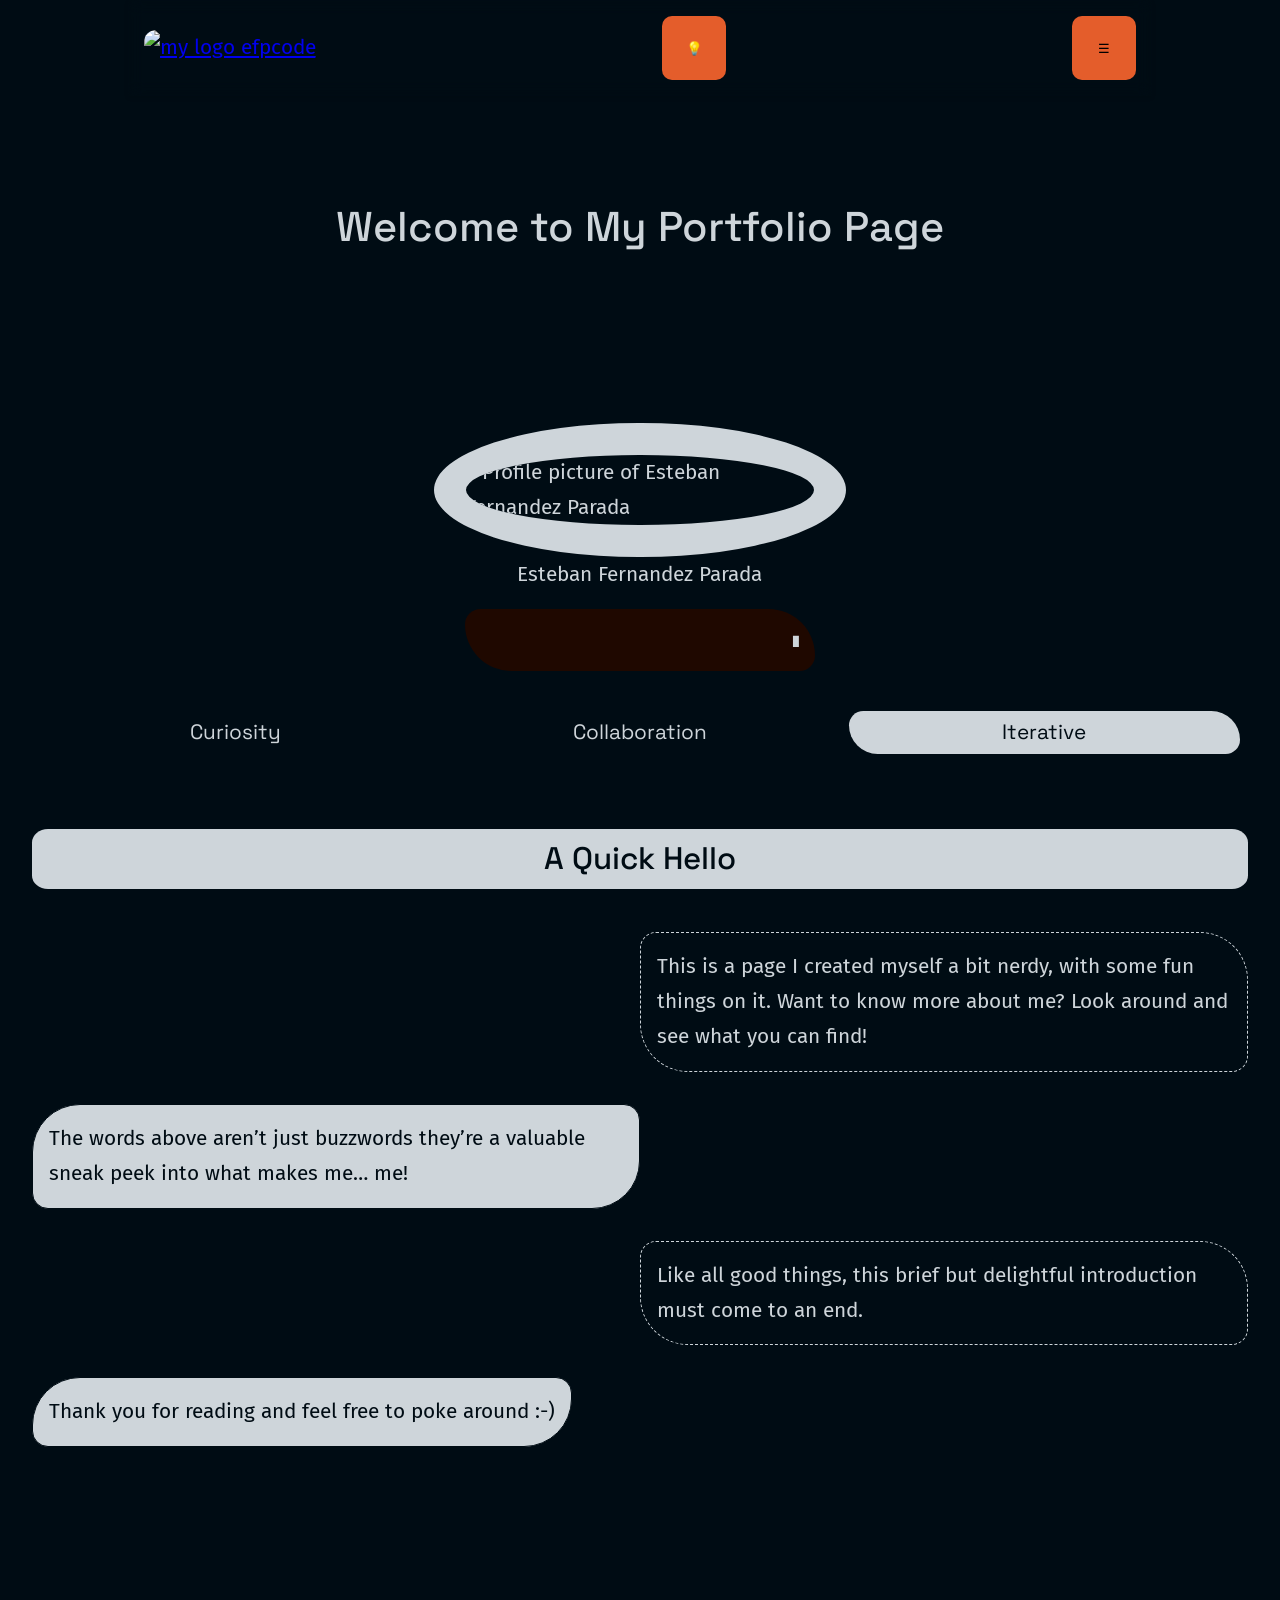
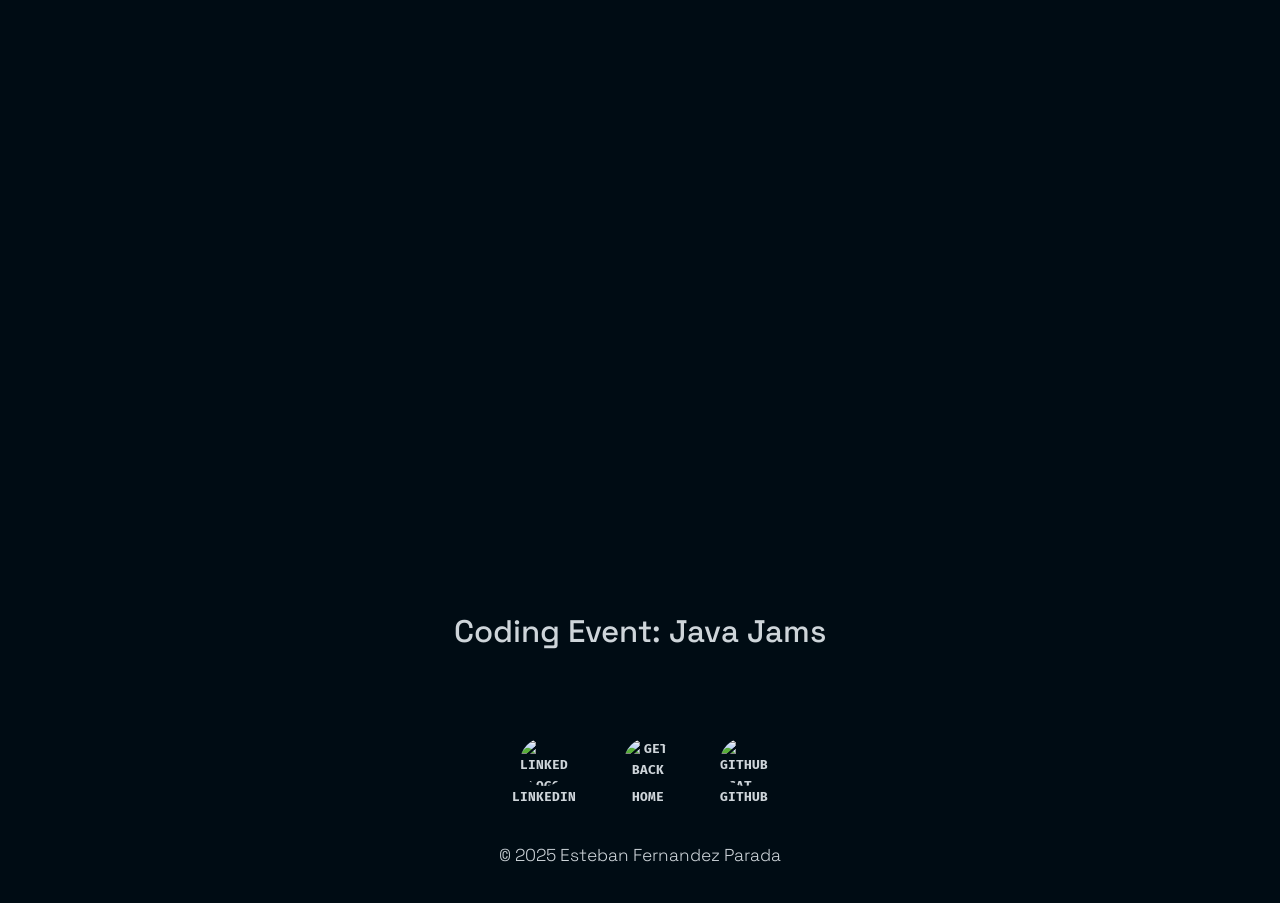
==== commit b000ccf5: "Adds name to photo + removes costly animations" ====
--- a/index.html
+++ b/index.html
@@ -68,12 +68,17 @@
     </header>
 
     <main class="pagecontent">
-      <h1 class="pagecontent__main-heading">Welcome to EFP Code</h1>
-      <img
-        class="pagecontent__profile-picture"
-        src="./img/pictures/picture.webp"
-        alt="Profile picture of Esteban Fernandez Parada"
-      />
+      <h1 class="pagecontent__main-heading">Welcome to My Portfolio Page</h1>
+      <figure class="pagecontent__profile">
+        <img
+          class="pagecontent__profile-picture"
+          src="./img/pictures/picture.webp"
+          alt="Profile picture of Esteban Fernandez Parada"
+        />
+        <figcaption class="pagecontent__profile-name">
+          Esteban Fernandez Parada
+        </figcaption>
+      </figure>
       <section class="pagecontent__value-words">
         <ul class="pagecontent__value-list">
           <li class="pagecontent__value-item pagecontent__value-item--padded">
@@ -100,8 +105,9 @@
 
       <section class="pagecontent__section">
         <h2 class="pagecontent__section-heading">
-          A Quick
-          <span class="pagecontent__section-heading--fontstyle">Hello</span>
+          <span class="pagecontent__section-heading--fontstyle"
+            >A Quick Hello</span
+          >
         </h2>
         <p class="pagecontent__p">
           This is a page I created myself a bit nerdy, with some fun things on
--- a/css/style.css
+++ b/css/style.css
@@ -43,8 +43,8 @@
   --btn-color:#1f0800;
   --btn-bg-color:#e45d2b;
   --highlight-link:#E4B52B; /* New highlight color */
-  --warning-text:#ff8503; 
-  --succes-color:#04aa6d; 
+  --warning-text:#ff8503;
+  --succes-color:#04aa6d;
 }
 
 body {
@@ -171,7 +171,6 @@
 }
 
 .youtube-responsive__figcaption h3{
-  font-weight:600;
   font-family:"Fira Mono";
   font-style:italic;
   font-size:larger;
@@ -277,13 +276,14 @@
   display: grid;
   gap: 0.125rem;
   grid-template-columns:1fr;
-  text-align:right;
+  text-align:center;
 
   animation-name: slideInFromTop;
   animation-duration: 1s;
   animation-timing-function:  ease-in-out;
   animation-delay: 1s;
   animation-fill-mode: both;
+  text-wrap:balance;
 
 }
 
@@ -296,6 +296,10 @@
     height:auto;
 }
 
+.pagecontent__profile-name{
+  text-align:center;
+}
+
 /* Value words  */
 .pagecontent__value-list{
   display: grid;
@@ -337,7 +341,7 @@
 
 .pagecontent__code {
   font-family:'Fira Mono';
-  font-weight:500; 
+  font-weight:500;
   white-space: pre;
   position:relative;
 }
@@ -365,12 +369,20 @@
   text-align: center;
 }
 .pagecontent__section-heading--fontstyle{
-  font-family:"Fira Mono";
-  animation:blur-to-sharp 6.5s ease-in-out infinite;
-  color:var(--page-bg);
-  background-color:var(--succes-color);
-  border-radius:1rem 3rem;
-  padding:0.25rem;
+  animation:slideInFromRight 1.5s ease-in-out forwards;
+  display:inline-block;
+}
+
+@keyframes slideInFromRight {
+
+  from{
+    transform: translatex(3rem);
+    opacity:0;
+  }to{
+    transform:translateX(0);
+    opacity:1;
+  }
+  
 }
 
 
@@ -531,24 +543,8 @@
 }
 
 
-@keyframes blur-to-sharp {
-  0%{
-    filter:blur(4px);
-  }
-  30%{
-    filter:blur(2px);
-  }
-  70%{
-    filter:blur(0);
-  }
-  100%{
-    filter:blur(0);
-  }
-  
-}
-
 .form__group{
-  animation: blur-to-sharp 2.7s ease-in-out forwards;
+  animation: slideInFromRight 2.7s ease-in-out forwards;
 }
 
 
@@ -654,11 +650,11 @@
 
   .pagecontent{
     display:grid;
-    gap: 1rem;
+    gap: 0rem;
     grid-template-columns: 3fr 1fr 1fr;
     grid-template-areas:
     " . box1 . "
-    "box2 . box3"
+    "box2 box2 box3"
     "box4 box4 box5"
     "box6 box6 box6"
     "box7 box7 box7";
@@ -672,14 +668,18 @@
 
   .pagecontent__main-heading{
     grid-area:box2;
-    margin-top:7rem;
+    margin-top:9rem;
+  }
+
+  .pagecontent__profile{
+    grid-area:box3;
+    width:100%;
+    height:auto;
+    margin-top:9rem;
   }
 
   .pagecontent__profile-picture{
-    grid-area:box3;
-    width:60%;
-    height:auto;
-    margin-top:5rem;
+    border: 1rem solid  var(--text-color);
   }
   .pagecontent__code-container{
     grid-area:box4;
@@ -733,8 +733,8 @@
     grid-template-areas:
       "box1 box1"
       "box2 box2"
-      "box3 ."
-      "box4 ."
+      "box3 box3"
+      "box4 box4"
       "box5 box5"
       "box6 box6"
       "box7 box7";
@@ -745,23 +745,26 @@
 
   .site-header{
     grid-area:box1;
-    background-color:rgba(var(--text-color-rgb), 0.3);
-    top:0;
-    border: solid 1.5rem rgba(var(--page-bg-rgb),0.3);
-    /*border-radius: 1rem/4rem;*/
+    align-self:center;
+    justify-self:center;
     
   }
   .pagecontent__main-heading{
     grid-area:box2;
     justify-self:center;
-    margin-top:7rem;
-    margin-left: 10rem;
-  }
+    align-self:center;
+  }
+  .pagecontent__profile{
+    grid-area:box3;
+    width:60%;
+    align-self:center;
+    justify-self:center;
+  }
+
   .pagecontent__profile-picture{
-    grid-area:box3;
-    width:40%;
-    margin-top: -7rem;
-    align-self:start;
+    border: 2rem solid  var(--text-color);
+    border-radius:100%;
+
   }
 
   .pagecontent__code-container{
@@ -798,8 +801,8 @@
   .youtube-responsive{
     grid-area:box7;
     width:100%;
-    height:auto;
     margin: 0 auto;
-  }
-}
-
+    height:100%;
+  }
+}
+
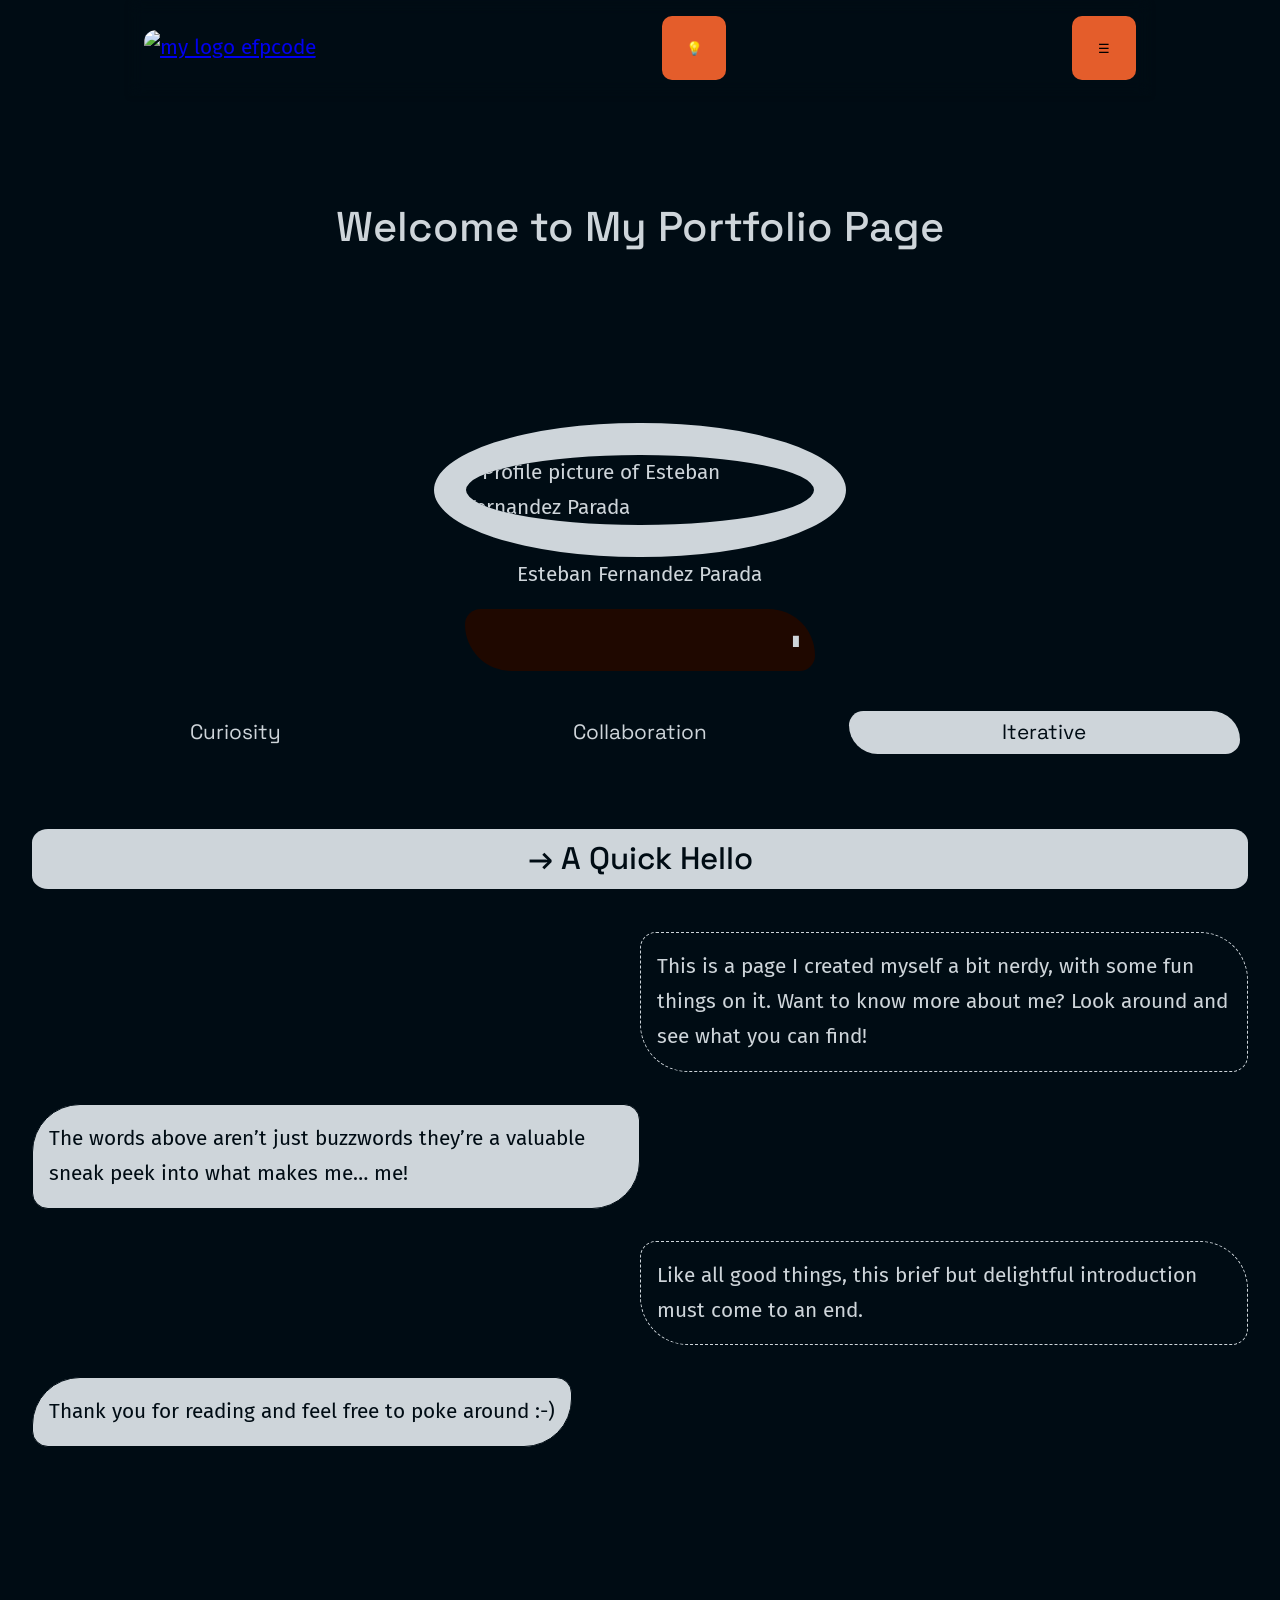
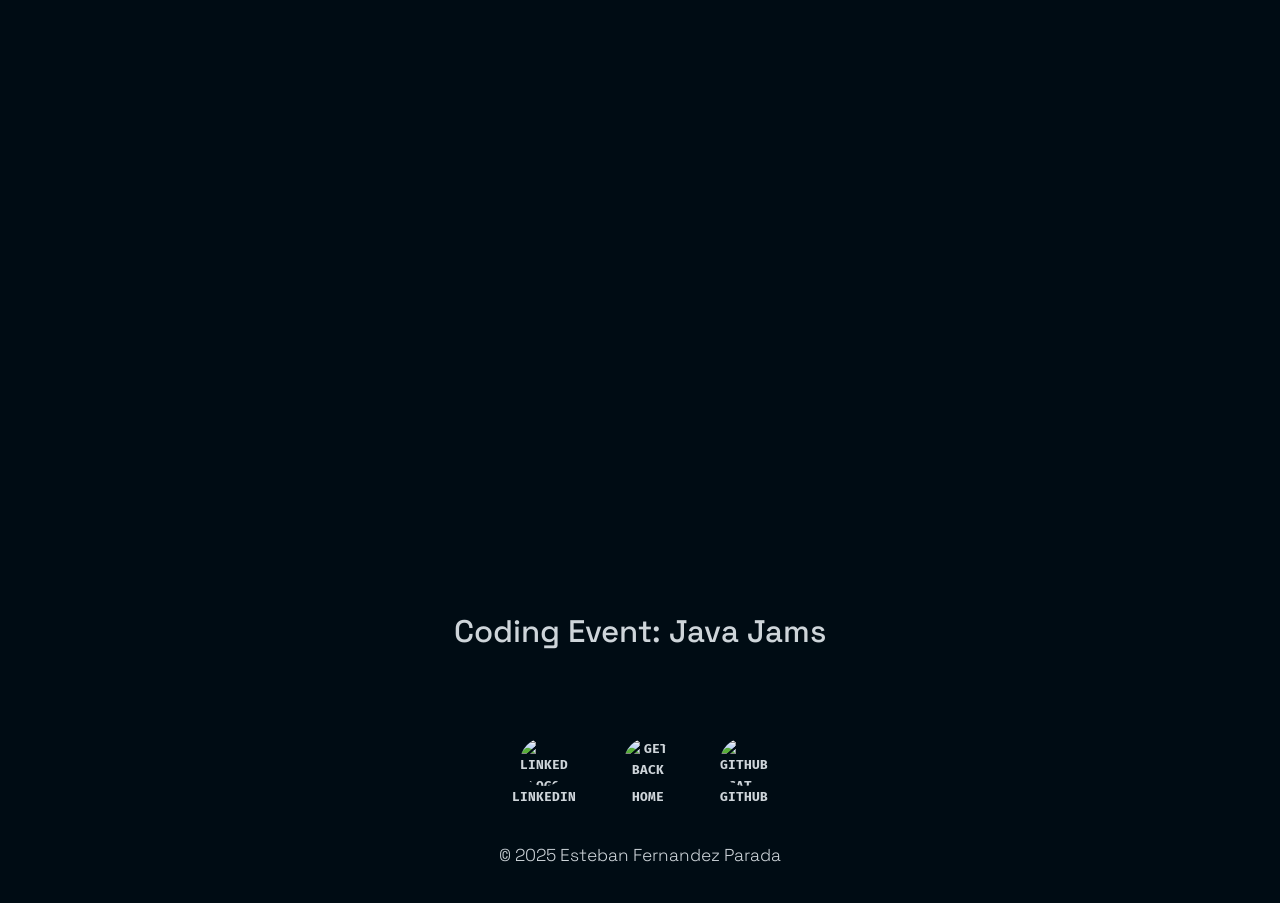
==== commit 425707b6: "Adds an arrow to the subhead" ====
--- a/index.html
+++ b/index.html
@@ -105,8 +105,8 @@
 
       <section class="pagecontent__section">
         <h2 class="pagecontent__section-heading">
-          <span class="pagecontent__section-heading--fontstyle"
-            >A Quick Hello</span
+          <span class="pagecontent__section-heading--fontstyle">
+            &#x2192; A Quick Hello</span
           >
         </h2>
         <p class="pagecontent__p">
